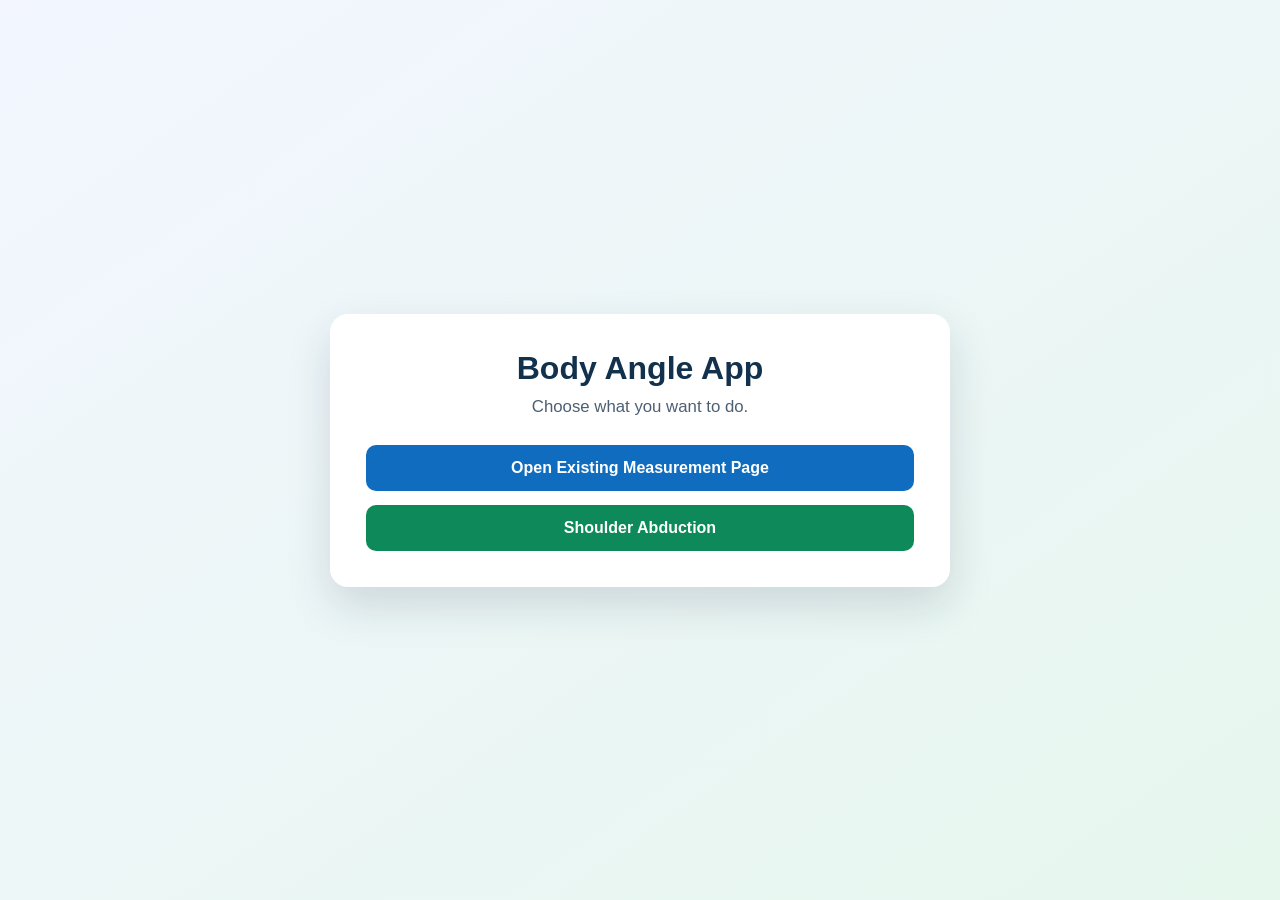
==== pages/home.html @ 2f00678d "Add body angle measurement web app Initial project scaffold for a FastAPI-based body angle measureme" ====
<!DOCTYPE html>
<html lang="en">
<head>
    <meta charset="UTF-8">
    <meta name="viewport" content="width=device-width, initial-scale=1.0">
    <title>Body Angle App - Home</title>
    <link rel="stylesheet" href="/static_body/navigation.css">
</head>
<body>
    <main class="menu-shell">
        <section class="menu-card">
            <h1>Body Angle App</h1>
            <p class="subtitle">Choose what you want to do.</p>
            <div class="menu-actions">
                <a class="menu-btn" href="/measure">Open Existing Measurement Page</a>
                <a class="menu-btn menu-btn-alt" href="/exercise-menu">Shoulder Abduction</a>
            </div>
        </section>
    </main>
</body>
</html>
---- static_body/navigation.css ----
* {
    box-sizing: border-box;
}

body {
    margin: 0;
    min-height: 100vh;
    font-family: "Segoe UI", Tahoma, Geneva, Verdana, sans-serif;
    background: linear-gradient(145deg, #f3f6ff 0%, #e6f7ee 100%);
}

.menu-shell {
    min-height: 100vh;
    display: flex;
    align-items: center;
    justify-content: center;
    padding: 24px;
}

.menu-card {
    width: 100%;
    max-width: 620px;
    background: #ffffff;
    border-radius: 18px;
    padding: 36px;
    box-shadow: 0 18px 45px rgba(20, 37, 63, 0.15);
    text-align: center;
}

h1 {
    margin-top: 0;
    margin-bottom: 10px;
    color: #12314d;
    font-size: 2rem;
}

.subtitle {
    margin-top: 0;
    margin-bottom: 28px;
    color: #4d5f73;
    font-size: 1.05rem;
}

.menu-actions {
    display: flex;
    flex-direction: column;
    gap: 14px;
}

.menu-btn {
    display: block;
    padding: 14px 16px;
    border-radius: 10px;
    text-decoration: none;
    font-weight: 700;
    color: #ffffff;
    background: #0f6cbf;
    transition: transform 0.2s ease, box-shadow 0.2s ease, background-color 0.2s ease;
}

.menu-btn:hover {
    transform: translateY(-2px);
    box-shadow: 0 10px 24px rgba(15, 108, 191, 0.25);
    background: #0c5ca3;
}

.menu-btn-alt {
    background: #0e8a5a;
}

.menu-btn-alt:hover {
    background: #0b744c;
    box-shadow: 0 10px 24px rgba(14, 138, 90, 0.25);
}

.back-link {
    display: inline-block;
    margin-top: 18px;
    color: #0f6cbf;
    text-decoration: none;
    font-weight: 600;
}

.back-link:hover {
    text-decoration: underline;
}

@media (max-width: 640px) {
    .menu-card {
        padding: 24px;
    }

    h1 {
        font-size: 1.65rem;
    }
}
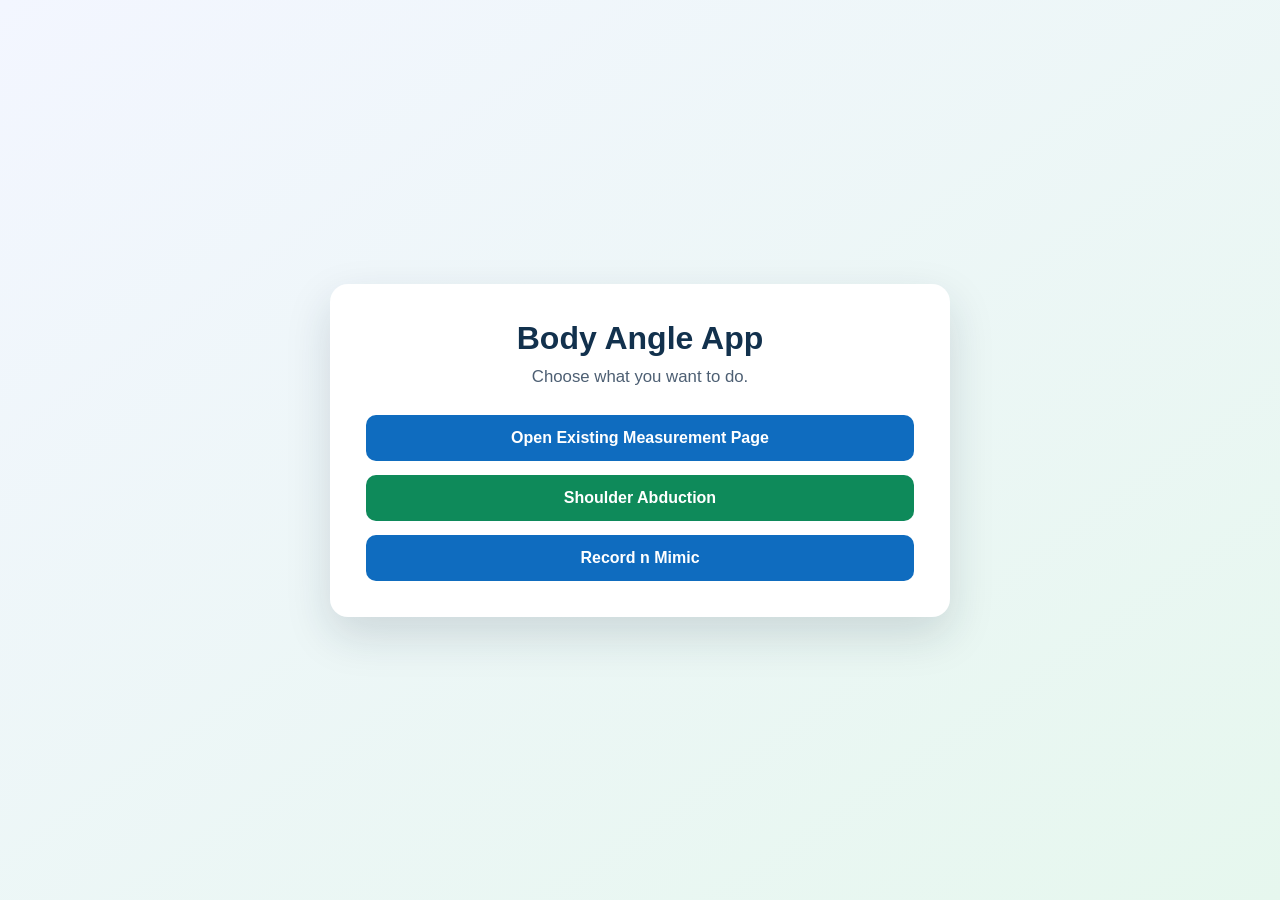
==== commit 5da7037c: "added record n mimic logic" ====
--- a/pages/home.html
+++ b/pages/home.html
@@ -14,6 +14,7 @@
             <div class="menu-actions">
                 <a class="menu-btn" href="/measure">Open Existing Measurement Page</a>
                 <a class="menu-btn menu-btn-alt" href="/exercise-menu">Shoulder Abduction</a>
+                <a class="menu-btn" href="/record-mimic">Record n Mimic</a>
             </div>
         </section>
     </main>
